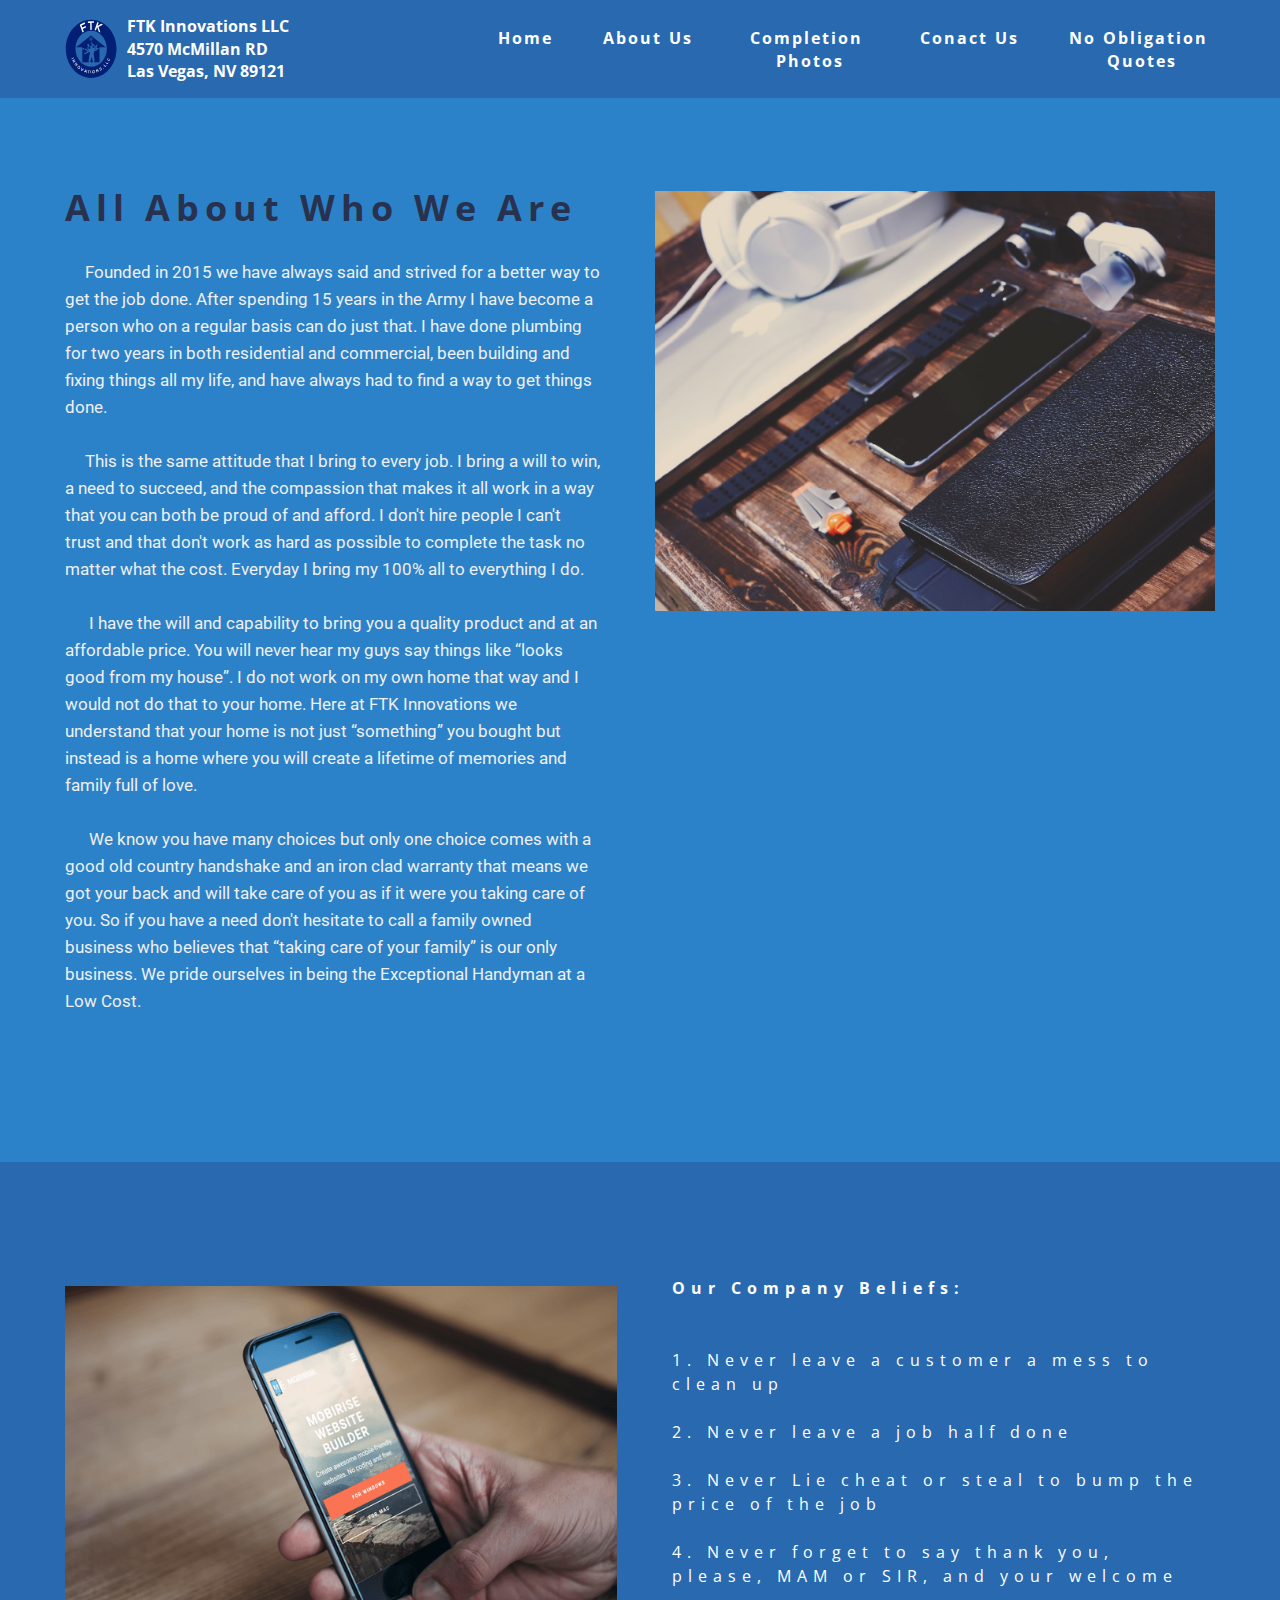
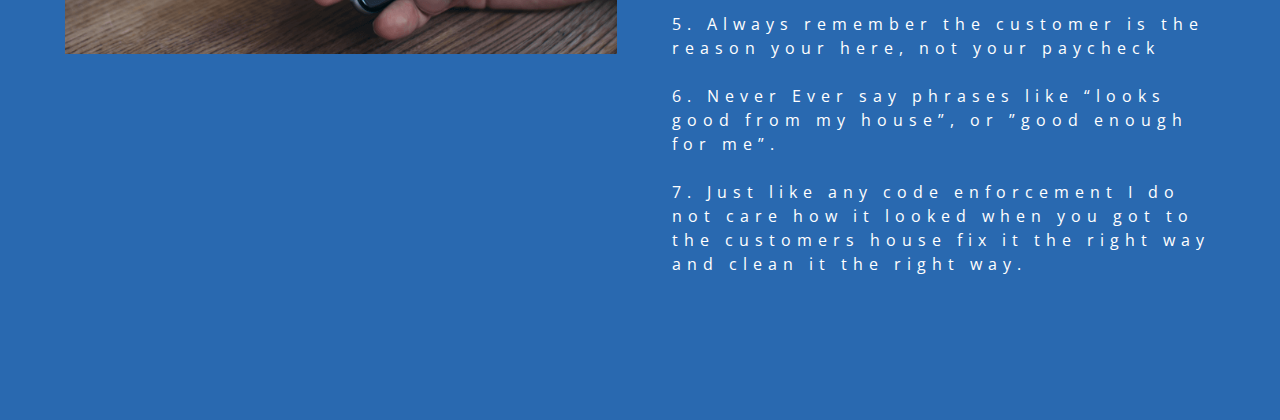
==== AboutUs.html @ 9860b617 "create github pages" ====
<!DOCTYPE html>
<html>
<head>
  <!-- Site made with Mobirise Website Builder v3.10.7, https://mobirise.com -->
  <meta charset="UTF-8">
  <meta http-equiv="X-UA-Compatible" content="IE=edge">
  <meta name="generator" content="Mobirise v3.10.7, mobirise.com">
  <meta name="viewport" content="width=device-width, initial-scale=1">
  <link rel="shortcut icon" href="assets/images/newest-logo.svg" type="image/x-icon">
  <meta name="description" content="Hisatory, tennants, services, about us
">
  <title>All About Us </title>
  <link rel="stylesheet" href="https://fonts.googleapis.com/css?family=Roboto:700,400&amp;subset=cyrillic,latin,greek,vietnamese">
  <link rel="stylesheet" href="assets/bootstrap/css/bootstrap.min.css">
  <link rel="stylesheet" href="assets/mobirise/css/style.css">
  <link rel="stylesheet" href="assets/mobirise/css/mbr-additional.css" type="text/css">
  
  
  
</head>
<body>
<section class="mbr-navbar mbr-navbar--freeze mbr-navbar--absolute mbr-navbar--sticky mbr-navbar--auto-collapse" id="menu-1">
    <div class="mbr-navbar__section mbr-section">
        <div class="mbr-section__container container">
            <div class="mbr-navbar__container">
                <div class="mbr-navbar__column mbr-navbar__column--s mbr-navbar__brand">
                    <span class="mbr-navbar__brand-link mbr-brand mbr-brand--inline">
                        <span class="mbr-brand__logo"><a href="https://mobirise.com"><img src="assets/images/newest-logo.svg" class="mbr-navbar__brand-img mbr-brand__img" alt="Mobirise"></a></span>
                        <span class="mbr-brand__name"><a class="mbr-brand__name text-white" href="https://mobirise.com">FTK Innovations LLC<br>4570 McMillan RD<br>Las Vegas, NV 89121</a></span>
                    </span>
                </div>
                <div class="mbr-navbar__hamburger mbr-hamburger"><span class="mbr-hamburger__line"></span></div>
                <div class="mbr-navbar__column mbr-navbar__menu">
                    <nav class="mbr-navbar__menu-box mbr-navbar__menu-box--inline-right">
                        <div class="mbr-navbar__column">
                            <ul class="mbr-navbar__items mbr-navbar__items--right float-left mbr-buttons mbr-buttons--freeze mbr-buttons--right btn-decorator mbr-buttons--active mbr-buttons--only-links"> <li class="mbr-navbar__item"><a class="mbr-buttons__link btn text-white" href="index.html">Home</a></li>  <li class="mbr-navbar__item"><a class="mbr-buttons__link btn text-white" href="AboutUs.html">About Us&nbsp;</a></li>  <li class="mbr-navbar__item"><a class="mbr-buttons__link btn text-white" href="Completed Project Photos.html">Completion&nbsp;<br>Photos<br></a></li>  <li class="mbr-navbar__item"><a class="mbr-buttons__link btn text-white" href="Contactus.html">Conact Us</a></li> <li class="mbr-navbar__item"><a class="mbr-buttons__link btn text-white" href="noobligationquote.html" target="_blank">No Obligation&nbsp;<br>Quotes<br></a></li> </ul>                            
                            
                        </div>
                    </nav>
                </div>
            </div>
        </div>
    </div>
</section>

<section class="engine"><a rel="external" href="https://mobirise.com">easy mobile site development software</a></section><section class="mbr-section mbr-section--relative mbr-after-navbar" id="msg-box4-g" style="background-color: rgb(44, 130, 201);">
    
    <div class="mbr-section__container mbr-section__container--isolated container" style="padding-top: 93px; padding-bottom: 93px;">
        <div class="row">
            <div class="mbr-box mbr-box--fixed mbr-box--adapted">
                
                <div class="mbr-box__magnet mbr-class-mbr-box__magnet--center-left col-sm-6 content-size mbr-section__left">
                    <div class="mbr-section__container mbr-section__container--middle">
                        <div class="mbr-header mbr-header--auto-align mbr-header--wysiwyg">
                            <h3 class="mbr-header__text">All About Who We Are</h3>
                            
                        </div>
                    </div>
                    <div class="mbr-section__container mbr-section__container--middle">
                        <div class="mbr-article mbr-article--auto-align mbr-article--wysiwyg">&nbsp; &nbsp; &nbsp;Founded in 2015 we have always said and strived for a better way to get the job done. After spending 15 years in the Army I have become a person who on a regular basis can do just that. I have done plumbing for two years in both residential and commercial, been building and fixing things all my life,  and have always had to find a way to get things done.&nbsp;<div><br></div><div>&nbsp; &nbsp; &nbsp;This is the same attitude that I bring to every job. I bring a will to win, a need to succeed, and the compassion that makes it all work in a way that you can both be proud of and afford. I don't hire people I can't trust and that don't work as hard as possible to complete the task no matter what the cost. Everyday I bring my 100% all to everything I do.&nbsp;<br></div><div><br></div><div>&nbsp; &nbsp; &nbsp; I have the will and capability to bring you a quality product and at an affordable price. You will never hear my guys say things like “looks good from my house”. I do not work on my own home that way and I would not do that to your home. Here at FTK Innovations we understand that your home is not just “something” you bought but instead is a home where you will create a lifetime of memories and family full of love.&nbsp;</div><div><br></div><div>&nbsp; &nbsp; &nbsp; We know you have many choices but only one choice comes with a good old country handshake and an iron clad warranty that means we got your back and will take care of you as if it were you taking care of you. So if you have a need don't hesitate to call a family owned business who believes that “taking care of your family” is our only business. We pride ourselves in being the Exceptional Handyman at a Low Cost.&nbsp;<br></div><div><br></div></div>
                    </div>
                    
                </div>
                <div class="mbr-box__magnet mbr-box__magnet--top-left mbr-section__right col-sm-6 image-size" style="width: 50%;">
                    <figure class="mbr-figure mbr-figure--adapted mbr-figure--caption-inside-bottom mbr-figure--full-width"><img src="assets/images/full-unsplash-photo-1451958683454-47a7f2adc864-1400x1051.jpg" class="mbr-figure__img"></figure>
                </div>
            </div>
        </div>
    </div>
</section>

<section class="mbr-section mbr-section--relative" id="msg-box4-h" style="background-color: rgb(41, 105, 176);">
    
    <div class="mbr-section__container mbr-section__container--isolated container" style="padding-top: 124px; padding-bottom: 93px;">
        <div class="row">
            <div class="mbr-box mbr-box--fixed mbr-box--adapted">
                <div class="mbr-box__magnet mbr-box__magnet--top-right mbr-section__left col-sm-6 image-size" style="width: 53%;">
                    <figure class="mbr-figure mbr-figure--adapted mbr-figure--caption-inside-bottom mbr-figure--full-width"><img src="assets/images/iphone.png" class="mbr-figure__img"></figure>
                </div>
                <div class="mbr-box__magnet mbr-class-mbr-box__magnet--center-left col-sm-6 content-size mbr-section__right">
                    <div class="mbr-section__container mbr-section__container--middle">
                        <div class="mbr-header mbr-header--auto-align mbr-header--wysiwyg">
                            <h3 class="mbr-header__text">Our Company Beliefs:<br><br><br><div><span style="font-weight: normal;">1.  Never leave a customer a mess to clean up</span></div><div><span style="font-weight: normal;"><br></span></div><div><span style="font-weight: normal;">2.  Never leave a job half done</span></div><div><span style="font-weight: normal;"><br></span></div><div><span style="font-weight: normal;">3. Never Lie cheat or steal to bump the price of the job&nbsp;</span></div><div><span style="font-weight: normal;"><br></span></div><div><span style="font-weight: normal;">4. Never forget to say thank you, please, MAM or SIR, and your welcome&nbsp;</span></div><div><span style="font-weight: normal;"><br></span></div><div><span style="font-weight: normal;">5. Always remember the customer is the reason your here, not your paycheck&nbsp;</span></div><div><span style="font-weight: normal;"><br></span></div><div><span style="font-weight: normal;">6. Never Ever say phrases like “looks good from my house”, or ”good enough for me”.</span></div><div><span style="font-weight: normal;"><br></span></div><div><span style="font-weight: normal;">7. Just like any code enforcement I do not care how it looked when you got to the customers house  fix it the right way and clean it the right way.</span></div></h3>
                            
                        </div>
                    </div>
                    <div class="mbr-section__container mbr-section__container--middle">
                        <div class="mbr-article mbr-article--auto-align mbr-article--wysiwyg"></div>
                    </div>
                    
                </div>
                
            </div>
        </div>
    </div>
</section>


  <script src="assets/web/assets/jquery/jquery.min.js"></script>
  <script src="assets/bootstrap/js/bootstrap.min.js"></script>
  <script src="assets/smooth-scroll/SmoothScroll.js"></script>
  <script src="assets/mobirise/js/script.js"></script>
  
  
</body>
</html>
---- assets/mobirise/css/style.css ----
.is-builder .animated {
  -webkit-animation-name: none !important;
  animation-name: none !important;
}
html {
  position: relative;
  min-height: 100%;
}
.mbr-embedded-video {
  position: relative;
}
.mbr-background-video,
.mbr-background-video-preview {
  bottom: 0;
  left: 0;
  overflow: hidden;
  position: absolute;
  right: 0;
  top: 0;
}
.mbr-parallax-background,
.mbr-background {
  background-attachment: fixed !important;
  background-position: 50% 0;
  background-repeat: no-repeat;
  background-size: cover !important;
}
.mbr-hidden-scrollbar .mbr-parallax-background {
  background-size: auto 130%;
}
.mobile .mbr-parallax-background {
  background-attachment: scroll !important;
}
.mbr-background {
  background-attachment: scroll !important;
}
.mbr-navbar {
  position: relative;
  width: 100%;
}
.mbr-navbar:before {
  content: "";
  display: block;
}
.mbr-navbar__brand-link:after,
.mbr-navbar__brand-img {
  max-height: 74px;
  height: 100%;
}
.mbr-navbar:before,
.mbr-navbar__container {
  height: 98px;
}
.mbr-navbar--ss .mbr-navbar__brand-link:after,
.mbr-navbar--ss .mbr-navbar__brand-img {
  height: 74px;
}
.mbr-navbar--ss:before,
.mbr-navbar--ss .mbr-navbar__container {
  height: 98px;
}
.mbr-navbar--xs .mbr-navbar__brand-link:after,
.mbr-navbar--xs .mbr-navbar__brand-img {
  height: 32px;
}
.mbr-navbar--xs:before,
.mbr-navbar--xs .mbr-navbar__container {
  height: 56px;
}
.mbr-navbar--s .mbr-navbar__brand-link:after,
.mbr-navbar--s .mbr-navbar__brand-img {
  height: 48px;
}
.mbr-navbar--s:before,
.mbr-navbar--s .mbr-navbar__container {
  height: 72px;
}
.mbr-navbar--m .mbr-navbar__brand-link:after,
.mbr-navbar--m .mbr-navbar__brand-img {
  height: 64px;
}
.mbr-navbar--m:before,
.mbr-navbar--m .mbr-navbar__container {
  height: 88px;
}
.mbr-navbar--l .mbr-navbar__brand-link:after,
.mbr-navbar--l .mbr-navbar__brand-img {
  height: 96px;
}
.mbr-navbar--l:before,
.mbr-navbar--l .mbr-navbar__container {
  height: 120px;
}
.mbr-navbar--xl .mbr-navbar__brand-link:after,
.mbr-navbar--xl .mbr-navbar__brand-img {
  height: 128px;
}
.mbr-navbar--xl:before,
.mbr-navbar--xl .mbr-navbar__container {
  height: 152px;
}
.mbr-navbar--short .mbr-navbar__brand-link:after,
.mbr-navbar--short .mbr-navbar__brand-img {
  height: 40px;
}
.mbr-navbar--short .mbr-brand__logo .mbr-iconfont{
  font-size: 40px;
}
.mbr-navbar--short:before,
.mbr-navbar--short .mbr-navbar__container {
  height: 64px;
}
.mbr-navbar--short .mbr-navbar__container {
  padding: 12px 0;
}
@media (max-width: 767px) {
  .mbr-navbar--short .mbr-navbar__brand-link:after,
  .mbr-navbar--short .mbr-navbar__brand-img {
    height: 31px;
  }
  .mbr-navbar--short:before,
  .mbr-navbar--short .mbr-navbar__container {
    height: 45px;
  }
  .mbr-navbar--short .mbr-navbar__container {
    padding: 7px 0;
  }
}
.mbr-navbar__brand-img {
  position: relative;
}
.mbr-navbar__brand-img,
.mbr-navbar__container,
.mbr-navbar__section {
  -webkit-transition: all 300ms ease-in-out 0s;
  -o-transition: all 300ms ease-in-out 0s;
  transition: all 300ms ease-in-out 0s;
}
.mbr-navbar__section {
  background: #2c2c2c;
  height: auto;
  position: absolute;
  top: 0;
  width: 100%;
  z-index: 1000;
}
.mbr-navbar__container {
  display: table;
  padding: 12px 0;
  width: 100%;
}
.mbr-navbar__menu-box {
  display: table;
  width: 100%;
}
.mbr-navbar__menu-box--inline-left,
.mbr-navbar__menu-box--inline-center,
.mbr-navbar__menu-box--inline-right {
  display: block;
  text-align: left;
}
.mbr-navbar__menu-box--inline-center {
  text-align: center;
}
.mbr-navbar__menu-box--inline-right {
  text-align: right;
}
.mbr-navbar__column {
  display: table-cell;
  vertical-align: middle;
}
.mbr-navbar__column--xxs {
  width: 1%;
}
.mbr-navbar__column--xs {
  width: 10%;
}
.mbr-navbar__column--s {
  width: 20%;
}
.mbr-navbar__column--m {
  width: 30%;
}
.mbr-navbar__column--l {
  width: 40%;
}
.mbr-navbar__column--xl {
  width: 50%;
}
.mbr-navbar__menu-box--inline-left .mbr-navbar__column,
.mbr-navbar__menu-box--inline-center .mbr-navbar__column,
.mbr-navbar__menu-box--inline-right .mbr-navbar__column {
  display: inline-block;
}
.mbr-navbar__items {
  float: left;
  padding-left: 0px;
  position: relative;
  left: -20px;
}
.mbr-navbar__items--right {
  float: right;
  left: 0;
}
.float-left {
  float: left;
}
.mbr-navbar__item {
  display: block;
  float: left;
  position: relative;
}
.mbr-navbar__hamburger {
  display: none;
  margin-top: -11px;
  position: absolute;
  right: 0;
  top: 50%;
  z-index: 10000;
}
.mbr-navbar--collapsed .mbr-navbar__container {
  position: relative;
}
.mbr-navbar--collapsed .mbr-navbar__column {
  display: block;
  width: 100%;
}
.mbr-navbar--collapsed .mbr-navbar__items--right {
  padding-top: 13px;
}
.mbr-navbar--collapsed .mbr-navbar__menu {
  background: rgba(0, 0, 0, 0.9);
  display: none;
  height: 100%;
  left: 0;
  position: fixed;
  top: 0;
  width: 100%;
  z-index: 9999;
}
.mbr-navbar--collapsed .mbr-navbar__menu-box {
  display: table-cell;
  vertical-align: middle;
}
.mbr-navbar--collapsed .mbr-navbar__items {
  float: none;
}
.mbr-navbar--collapsed .mbr-navbar__item {
  float: none;
}
.mbr-navbar--collapsed .mbr-navbar__hamburger {
  display: block;
}
.mbr-navbar--collapsed.mbr-navbar--open .mbr-navbar__menu {
  display: table;
}
.mbr-navbar--collapsed.mbr-navbar--open:not(.mbr-navbar--sticky) .mbr-navbar__section {
  background: none;
  position: fixed;
}
.mbr-navbar--collapsed.mbr-navbar--open .mbr-navbar__brand {
  visibility: hidden;
}
.mbr-navbar--collapsed.mbr-navbar--sticky.mbr-navbar--open .mbr-navbar__brand {
  visibility: visible;
}
.mbr-navbar--collapsed.mbr-navbar--open .mbr-navbar__brand-img,
.mbr-navbar--collapsed.mbr-navbar--open .mbr-navbar__container {
  -webkit-transition: none;
  -o-transition: none;
  transition: none;
}
.mbr-navbar--freeze.mbr-navbar--collapsed.mbr-navbar--open .mbr-navbar__hamburger,
.mbr-navbar--freeze.mbr-navbar--collapsed.mbr-navbar--open .mbr-navbar__hamburger:hover {
  color: #fff !important;
}
.mbr-navbar--sticky .mbr-navbar__section {
  position: fixed;
}
.mbr-navbar--absolute {
  position: absolute;
}
/* fix for popup menu conflict */
@media (max-width: 480px) {
  .mbr-navbar--absolute.mbr-navbar[id^=menu-] {
    position: absolute;
  }
}
.mbr-navbar--transparent .mbr-navbar__section {
  background: none;
}
.mbr-navbar--stuck .mbr-navbar__section,
.mbr-navbar--relative .mbr-navbar__section {
  background: #2c2c2c;
}
@media (max-width: 991px) {
  .mbr-navbar--auto-collapse .mbr-navbar__container {
    position: relative;
  }
  .mbr-navbar--auto-collapse .mbr-navbar__column {
    display: block;
    width: 100%;
  }
  .mbr-navbar__column {
    max-height: 100vh;
    overflow-x: hidden;
    overflow-y:auto;
  }
  .mbr-navbar__column::-webkit-scrollbar {
    display:none;
  }
  .mbr-navbar--auto-collapse .mbr-navbar__items--right {
    padding-top: 13px;
  }
  .mbr-navbar--auto-collapse .mbr-navbar__menu {
    background: rgba(0, 0, 0, 0.9);
    display: none;
    height: 100%;
    left: 0;
    position: fixed;
    top: 0;
    width: 100%;
    z-index: 9999;
  }
  .mbr-navbar--auto-collapse .mbr-navbar__menu-box {
    display: table-cell;
    vertical-align: middle;
  }
  .mbr-navbar--auto-collapse .mbr-navbar__items {
    float: none;
  }
  .mbr-navbar--auto-collapse .mbr-navbar__item {
    float: none;
  }
  .mbr-navbar--auto-collapse .mbr-navbar__hamburger {
    display: block;
  }
  .mbr-navbar--auto-collapse.mbr-navbar--open .mbr-navbar__menu {
    display: table;
  }
  .mbr-navbar--auto-collapse.mbr-navbar--open:not(.mbr-navbar--sticky) .mbr-navbar__section {
    background: none;
    position: fixed;
  }
  .mbr-navbar--auto-collapse.mbr-navbar--open .mbr-navbar__brand {
    visibility: hidden;
  }
  .mbr-navbar--auto-collapse.mbr-navbar--sticky.mbr-navbar--open .mbr-navbar__brand {
    visibility: visible;
  }
  .mbr-navbar--auto-collapse.mbr-navbar--open .mbr-navbar__brand-img,
  .mbr-navbar--auto-collapse.mbr-navbar--open .mbr-navbar__container {
    -webkit-transition: none;
    -o-transition: none;
    transition: none;
  }
}
.mbr-after-navbar:before {
  content: "";
  display: block;
  height: 98px;
}
.mbr-hamburger {
  cursor: pointer;
  height: 23px;
  width: 30px;
}
.mbr-hamburger:focus {
  outline: none;
}
.mbr-hamburger__line,
.mbr-hamburger__line:before,
.mbr-hamburger__line:after {
  content: "";
  position: absolute;
  display: block;
  height: 1px;
  cursor: pointer;
}
.mbr-hamburger__line,
.mbr-hamburger__line:before,
.mbr-hamburger__line:after {
  width: 30px;
  border-bottom: 5px solid;
  top: 9px;
}
.mbr-hamburger__line:before {
  top: -9px;
}
.mbr-hamburger__line:after {
  top: 9px;
}
.mbr-hamburger__line,
.mbr-hamburger__line:before,
.mbr-hamburger__line:after {
  -webkit-transition: all 300ms ease-in-out;
  transition: all 300ms ease-in-out;
}
.mbr-hamburger--open .mbr-hamburger__line {
  border-color: transparent;
}
.mbr-hamburger--open .mbr-hamburger__line:before,
.mbr-hamburger--open .mbr-hamburger__line:after {
  top: 0;
}
.mbr-hamburger--open .mbr-hamburger__line:before {
  -ms-transform: rotate(45deg);
  -webkit-transform: rotate(45deg);
  transform: rotate(45deg);
}
.mbr-hamburger--open .mbr-hamburger__line:after {
  top: 10px;
  -ms-transform: translatey(-10px) rotate(-45deg);
  -webkit-transform: translatey(-10px) rotate(-45deg);
  transform: translatey(-10px) rotate(-45deg);
}
@media (max-width: 767px) {
  .mbr-hamburger {
    height: 23px;
    width: 27px;
  }
  .mbr-hamburger__line,
  .mbr-hamburger__line:before,
  .mbr-hamburger__line:after {
    width: 27px;
    border-bottom: 4px solid;
    top: 9px;
  }
  .mbr-hamburger__line:before {
    top: -9px;
  }
  .mbr-hamburger__line:after {
    top: 9px;
  }
}

.navbar-dropdown .hamburger-icon {
  content: "";
  width: 16px;
  -webkit-box-shadow: 0 -6px 0 1px,0 0 0 1px,0 6px 0 1px;
  -moz-box-shadow: 0 -6px 0 1px,0 0 0 1px,0 6px 0 1px;
  box-shadow: 0 -6px 0 1px,0 0 0 1px,0 6px 0 1px;
}

.mbr-brand {
  display: block;
  float: left;
  position: relative;
}
.mbr-brand,
.mbr-brand:hover {
  text-decoration: none;
}
.mbr-brand__name {
  display: block;
  font-weight: bold;
  margin-top: 5px;
  text-align: center;
}
.mbr-brand__name,
.mbr-brand__name:hover {
  text-decoration: none;
}
.mbr-brand--inline {
  display: table;
}
.mbr-brand--inline:after {
  content: "";
  display: table-cell;
  width: 1px;
}
.mbr-brand--inline .mbr-brand__logo,
.mbr-brand--inline .mbr-brand__name {
  display: table-cell;
  vertical-align: middle;
}
.mbr-brand--inline .mbr-brand__logo {
  padding-right: 10px;
}
.mbr-brand--inline .mbr-brand__name {
  margin: 0;
  text-align: left;
}
.mbr-form {
  display: table;
  margin-top: -13px;
  position: relative;
  top: 14px;
  width: 100%;
}
.mbr-form__left,
.mbr-form__right {
  display: table-cell;
  vertical-align: top;
}
.mbr-form__left {
  padding-right: 3px;
}
.mbr-form__right {
  width: 1px;
}
@media (max-width: 530px) {
  .mbr-form {
    display: block;
    margin-top: -27px;
    position: relative;
    top: 26px;
  }
  .mbr-form__left,
  .mbr-form__right {
    display: block;
  }
  .mbr-form__left {
    margin-bottom: 12px;
    padding-right: 0;
  }
  .mbr-form__right {
    width: 100%;
  }
}
.mbr-section {
  padding: 0 20px;
}
.mbr-section--no-padding {
  padding: 0;
}
.mbr-section--relative {
  position: relative;
}
.mbr-section--fixed-size {
  overflow: hidden;
}
.mbr-section--full-height {
  height: 100vh;
}
.mbr-section--full-height.mbr-after-navbar:before {
  display: none;
}
.mbr-section--bg-adapted {
  background-attachment: scroll;
  background-position: 50% 0;
  background-repeat: no-repeat;
  background-size: cover;
}
.mbr-section--gray {
  background-color: #444444;
}
.mbr-section--light-gray {
  background-color: #f0f0f0;
}
.mbr-section--dark-gray {
  background-color: #3c3c3c;
}
.mbr-section__container {
  padding: 0;
  position: relative;
  z-index: 3;
}
.mbr-section__container--center {
  text-align: center;
}
.mbr-section__container--std-padding {
  padding: 93px 0;
}
.mbr-section__container--std-top-padding {
  padding-top: 93px;
}
.mbr-section__container--std-bot-padding {
  padding-bottom: 93px;
}
.mbr-section__container--sm-padding {
  padding: 41px 0;
}
.mbr-section__container--sm-top-padding {
  padding-top: 41px;
}
.mbr-section__container--sm-bot-padding {
  padding-bottom: 41px;
}
.mbr-section__container--isolated {
  padding-bottom: 93px;
  padding-top: 93px;
}
.mbr-section__container--first {
  padding-top: 93px;
  padding-bottom: 41px;
}
.mbr-section__container--middle {
  padding-bottom: 41px;
}
.mbr-section__container--last {
  padding-bottom: 93px;
}
.mbr-section__row {
  margin-left: -24px;
  margin-right: -24px;
}
.mbr-section__col {
  overflow: hidden;
  padding-left: 24px;
  padding-right: 24px;
}
.mbr-section__left {
  padding-right: 40px;
}
.mbr-section__right {
  padding-left: 15px;
}
.mbr-section__header {
  line-height: 1.5em;
  margin: -10px 0 0;
  text-align: center;
}
@media (min-width: 768px) {
  .mbr-section--short-paddings .mbr-section__container--std-padding {
    padding: 59px 0;
  }
  .mbr-section--short-paddings .mbr-section__container--std-top-padding {
    padding-top: 59px;
  }
  .mbr-section--short-paddings .mbr-section__container--std-bot-padding {
    padding-bottom: 59px;
  }
  .mbr-section--short-paddings .mbr-section__container--sm-padding {
    padding: 41px 0;
  }
  .mbr-section--short-paddings .mbr-section__container--sm-top-padding {
    padding-top: 41px;
  }
  .mbr-section--short-paddings .mbr-section__container--sm-bot-padding {
    padding-bottom: 41px;
  }
  .mbr-section--short-paddings .mbr-section__container--isolated {
    padding-bottom: 59px;
    padding-top: 59px;
  }
  .mbr-section--short-paddings .mbr-section__container--first {
    padding-top: 59px;
    padding-bottom: 41px;
  }
  .mbr-section--short-paddings .mbr-section__container--middle {
    padding-bottom: 41px;
  }
  .mbr-section--short-paddings .mbr-section__container--last {
    padding-bottom: 59px;
  }
}
@media (max-width: 767px) {
  .mbr-section__left {
    padding-right: 15px;
  }
  .mbr-section__right {
    padding-left: 15px;
    padding-top: 51px;
  }
}
.mbr-arrow {
  bottom: 71px;
  left: 0;
  line-height: 1px;
  padding: 0 20px;
  position: absolute;
  width: 100%;
  z-index: 3;
}
.mbr-arrow__link {
  display: inline-block;
  font-size: 26px;
}
.mbr-arrow__link,
.mbr-arrow__link:hover,
.mbr-arrow__link:focus {
  color: #fff;
}
.mbr-arrow--floating .mbr-arrow__link {
  -webkit-animation: floating-arrow 1.6s infinite ease-in-out 0s;
  -o-animation: floating-arrow 1.6s infinite ease-in-out 0s;
  animation: floating-arrow 1.6s infinite ease-in-out 0s;
}
@-webkit-keyframes floating-arrow {
  from {
    -webkit-transform: translateY(0);
    transform: translateY(0);
  }
  65% {
    -webkit-transform: translateY(11px);
    transform: translateY(11px);
  }
  to {
    -webkit-transform: translateY(0);
    transform: translateY(0);
  }
}
@-o-keyframes floating-arrow {
  from {
    -webkit-transform: translateY(0);
    transform: translateY(0);
  }
  65% {
    -webkit-transform: translateY(11px);
    transform: translateY(11px);
  }
  to {
    -webkit-transform: translateY(0);
    transform: translateY(0);
  }
}
@keyframes floating-arrow {
  from {
    -webkit-transform: translateY(0);
    transform: translateY(0);
  }
  65% {
    -webkit-transform: translateY(11px);
    transform: translateY(11px);
  }
  to {
    -webkit-transform: translateY(0);
    transform: translateY(0);
  }
}
.mbr-arrow--dark .mbr-arrow__link,
.mbr-arrow--dark .mbr-arrow__link:hover,
.mbr-arrow--dark .mbr-arrow__link:focus {
  color: #252525;
}
@media (max-width: 767px) {
  .mbr-arrow {
    bottom: 41px;
  }
}
@media (max-width: 320px) {
  .mbr-arrow {
    bottom: 21px;
    text-align: center;
  }
}
@media all and (device-width: 320px) and (device-height: 568px) and (orientation: portrait) {
  .mbr-arrow {
    bottom: 31px;
  }
}
.mbr-box {
  display: table;
  width: 100%;
}
.mbr-box--fixed {
  table-layout: fixed;
}
.mbr-box--stretched {
  height: 100%;
}
.mbr-box__magnet {
  display: table-cell;
  float: none;
  height: 100%;
  margin-bottom: 0;
  margin-top: 0;
  text-align: center;
  vertical-align: middle;
}
.mbr-box__magnet--sm-padding {
  padding: 41px 0;
}
.mbr-box__magnet--top-left,
.mbr-box__magnet--top-center,
.mbr-box__magnet--top-right {
  vertical-align: top;
}
.mbr-box__magnet--bottom-left,
.mbr-box__magnet--bottom-center,
.mbr-box__magnet--bottom-right {
  vertical-align: bottom;
}
.mbr-box__magnet--top-left,
.mbr-box__magnet--center-left,
.mbr-box__magnet--bottom-left {
  text-align: left;
}
.mbr-box__magnet--top-right,
.mbr-box__magnet--center-right,
.mbr-box__magnet--bottom-right {
  text-align: right;
}
.mbr-box__container {
  height: 50%;
}
@media (max-width: 767px) {
  .mbr-box__container {
    height: 100%;
  }
  .mbr-box--adapted {
    display: block;
  }
  .mbr-box--adapted > .mbr-box__magnet {
    display: block;
    height: auto;
  }
}
.mbr-overlay {
  background: #222;
  bottom: 0;
  left: 0;
  position: absolute;
  right: 0;
  top: 0;
  z-index: 2;
}
.mbr-google-map__marker {
  color: #252525;
  display: none;
  margin: 0;
}
.mbr-google-map--loaded .mbr-google-map__marker {
  display: block;
}
.mbr-hero {
  color: #fff;
  position: relative;
}
.mbr-hero__text {
  font-size: 46px;
  font-weight: bold;
  left: -2px;
  letter-spacing: 2px;
  line-height: 50px;
  margin: -18px 0 1px 0;
  padding-bottom: 41px;
  position: relative;
  top: 8px;
}
.mbr-hero__subtext {
  font-size: 21px;
  line-height: 29px;
  margin: -32px 0 3px 0;
  padding: 0 0 41px 0;
  position: relative;
  top: 6px;
}
.mbr-figure {
  display: inline-block;
  /*line-height: 1px;*/
  margin: 0;
  max-width: 100%;
  overflow: hidden;
  position: relative;
}
.mbr-figure--no-bg {
  background: none;
}
.mbr-figure--full-width {
  display: block;
  width: 100%;
}
.mbr-figure.mbr-after-navbar:before {
  display: none;
}
.mbr-figure--full-width iframe,
.mbr-figure--full-width .mbr-figure__img,
.mbr-figure--full-width .mbr-figure__map {
  width: 100%;
}
.mbr-figure iframe,
.mbr-figure__img,
.mbr-figure__map {
  max-width: 100%;
}
@-webkit-keyframes mapCircleLoading {
  from {
    -webkit-transform: rotate(0deg);
  }
  to {
    -webkit-transform: rotate(359deg);
  }
}
@keyframes mapCircleLoading {
  from {
    transform: rotate(0deg);
  }
  to {
    transform: rotate(359deg);
  }
}
.mbr-figure__map {
  height: 400px;
  position: relative;
}
.mbr-figure__map--short {
  height: 300px;
}
.mbr-figure__map iframe {
  height: 100%;
  width: 100%;
}
.mbr-figure__map [data-state-details] {
  color: #6b6763;
  font-family: "Roboto", Helvetica, Arial, sans-serif;
  height: 1.5em;
  margin-top: -0.75em;
  padding-left: 20px;
  padding-right: 20px;
  position: absolute;
  text-align: center;
  top: 50%;
  width: 100%;
}
.mbr-figure__map[data-state] {
  background: #e9e5dc;
}
.mbr-figure__map[data-state="loading"] [data-state-details] {
  display: none;
}
.mbr-figure__map[data-state="loading"]::after {
  content: "";
  -webkit-animation: mapCircleLoading .6s infinite linear;
  animation: mapCircleLoading .6s infinite linear;
  border-radius: 50%;
  border: 6px rgba(255, 255, 255, 0.35) solid;
  border-top-color: #fff;
  height: 40px;
  left: 50%;
  margin-left: -20px;
  margin-top: -20px;
  position: absolute;
  top: 50%;
  width: 40px;
}
.mbr-figure__caption {
  background: rgba(0, 0, 0, 0.5);
  bottom: 0;
  color: #fff;
  display: block;
  font-size: 17px;
  left: 0;
  line-height: 1.3em;
  min-height: 53px;
  padding: 17px 20px;
  position: absolute;
  text-align: left;
  width: 100%;
}
.mbr-figure__caption--no-padding {
  padding: 17px 0;
}
.mbr-figure--wysiwyg .mbr-figure__caption a,
.mbr-figure--wysiwyg .mbr-figure__caption a:hover {
  color: inherit;
  text-decoration: underline;
}
.mbr-figure--caption-inside-top .mbr-figure__caption {
  bottom: auto;
  top: 0;
}
.mbr-figure--caption-outside-top .mbr-figure__caption,
.mbr-figure--caption-outside-bottom .mbr-figure__caption {
  background: none;
  position: relative;
}
.mbr-figure--no-bg.mbr-figure--caption-outside-top .mbr-figure__caption,
.mbr-figure--no-bg.mbr-figure--caption-outside-bottom .mbr-figure__caption {
  color: #252525;
}
.mbr-figure--no-bg.mbr-figure--caption-outside-top .mbr-figure__caption {
  margin-top: -3px;
  padding-top: 0;
}
.mbr-figure--no-bg.mbr-figure--caption-outside-bottom .mbr-figure__caption {
  margin-top: -2px;
  padding-bottom: 0;
  top: 2px;
}
.mbr-figure__caption--std-grid {
  background: none;
  z-index: 2;
  overflow: hidden;
}
@media (min-width: 768px) {
  .mbr-figure__caption--std-grid {
    width: 715px;
    left: 50%;
    margin-left: -357.5px;
    padding: 17px 0;
  }
}
@media (min-width: 992px) {
  .mbr-figure__caption--std-grid {
    width: 935px;
    margin-left: -467.5px;
  }
}
@media (min-width: 1200px) {
  .mbr-figure__caption--std-grid {
    width: 1150px;
    margin-left: -575px;
  }
}
.mbr-figure__caption--std-grid:before {
  bottom: 0;
  content: "";
  position: absolute;
  top: 0;
  width: 200%;
  z-index: -1;
  margin-left: -50%;
}
.mbr-figure--caption-inside-top .mbr-figure__caption--std-grid:before,
.mbr-figure--caption-inside-bottom .mbr-figure__caption--std-grid:before {
  background: rgba(0, 0, 0, 0.6);
}
.mbr-figure__caption-small {
  color: #ccc;
  display: block;
  font-size: 14px;
  line-height: 1.3em;
}
.mbr-figure--no-bg.mbr-figure--caption-outside-top .mbr-figure__caption-small,
.mbr-figure--no-bg.mbr-figure--caption-outside-bottom .mbr-figure__caption-small {
  color: #777;
}
@media (max-width: 767px) {
  .mbr-figure--adapted {
    display: block;
    width: 100%;
  }
  .mbr-figure--adapted iframe,
  .mbr-figure--adapted .mbr-figure__img,
  .mbr-figure--adapted .mbr-figure__map {
    width: 100%;
  }
  .mbr-figure--caption-inside-top .mbr-figure__caption,
  .mbr-figure--caption-inside-bottom .mbr-figure__caption {
    background: none;
    position: relative;
  }
  .mbr-figure--caption-inside-top .mbr-figure__caption--std-grid:before,
  .mbr-figure--caption-inside-bottom .mbr-figure__caption--std-grid:before {
    display: none;
  }
}
.mbr-reviews {
  list-style: none;
  margin: 0 -15px;
  padding: 3px 0 0 0;
}
.mbr-reviews__item {
  position: relative;
  margin-top: 39px;
}
.mbr-reviews__text {
  background: #fafafa;
  border-radius: 3px;
  border: 1px solid #ededed;
  color: #777;
  font-size: 16px;
  line-height: 26px;
  padding: 20px;
  position: relative;
}
.mbr-reviews__text:before {
  -webkit-transform: rotate(45deg);
  -ms-transform: rotate(45deg);
  -o-transform: rotate(45deg);
  transform: rotate(45deg);
  width: 14px;
  height: 14px;
  background-color: #fafafa;
  border-color: #ededed;
  border-style: none solid solid none;
  border-width: 0 1px 1px 0;
  bottom: -8px;
  content: "";
  display: block;
  left: 50px;
  position: absolute;
}
.mbr-reviews__p {
  margin: 0;
}
.mbr-reviews__author {
  margin-top: 30px;
  padding-left: 102px;
  position: relative;
}
.mbr-reviews__author--short {
  margin-top: 27px;
  padding-left: 32px;
}
.mbr-reviews__author-img {
  width: 50px;
  height: 50px;
  border-radius: 50%;
  left: 33px;
  position: absolute;
  top: 0;
}
.mbr-reviews__author-name {
  color: #777;
  font-size: 14px;
  font-weight: bold;
  position: relative;
  top: -3px;
}
.mbr-reviews__author-bio {
  color: #999;
  font-size: 12px;
}
@media (max-width: 767px) {
  .mbr-reviews__author {
    padding-bottom: 32px;
  }
  .mbr-reviews__author--short {
    padding-bottom: 1px;
  }
}
@media (min-width: 768px) and (max-width: 991px) {
  .mbr-reviews__item:nth-of-type(2n+1) {
    clear: left;
  }
}
@media (min-width: 992px) {
  .mbr-reviews__item:nth-of-type(3n+1) {
    clear: left;
  }
}
@media (max-width: 991px) {
  .mbr-header--reduce .mbr-header__text {
    padding-top: 1em;
    margin-top: -1em;
  }
}
.mbr-header {
  margin-top: -20px;
  padding: 0;
  position: relative;
  text-align: left;
  top: 10px;
}
.mbr-header--std-padding {
  padding-bottom: 41px;
}
.mbr-header--center {
  text-align: center;
}
.mbr-header__text {
  display: block;
  font-size: 25px;
  font-weight: bold;
  letter-spacing: 6px;
  line-height: 1.5em;
  margin: 0;
}
.mbr-header__subtext {
  color: #777;
  font-size: 14px;
  font-style: italic;
  letter-spacing: 1px;
  margin: 8px 0 7px 0;
}
.mbr-header--inline {
  margin-top: 0;
  padding: 41px 0 28px 0;
  top: 0;
}
.mbr-header--inline .mbr-header__text {
  letter-spacing: 4px;
  line-height: 1em;
  margin: 15px 0 0 0;
}
@media (max-width: 767px) {
  .mbr-header--inline {
    padding: 47px 0 38px 0;
  }
  .mbr-header--inline .mbr-header__text {
    display: block;
    margin: 0 0 38px 0;
  }
  .mbr-header--auto-align .mbr-header__text,
  .mbr-header--auto-align .mbr-header__subtext {
    left: 0;
    text-align: center !important;
  }
}
@media (min-width: 768px) {
  .mbr-header--reduce {
    margin-top: -5px;
    top: 2px;
  }
  .mbr-header--reduce .mbr-header__text {
    font-size: 16px;
    letter-spacing: 1px;
    line-height: 1.1em;
    padding-top: 0.4em;
    margin-top: -0.4em;
  }
}
.mbr-social-icons__icon {
  -webkit-transition: all 0.2s ease-in-out 0s;
  -o-transition: all 0.2s ease-in-out 0s;
  transition: all 0.2s ease-in-out 0s;
  color: #fff;
  cursor: pointer;
  display: inline-block;
  font-size: 29px;
  height: 56px;
  line-height: 61px;
  margin: 0 10px 13px 0;
  position: relative;
  text-align: center;
  width: 56px;
}
.mbr-social-icons__icon:hover {
  color: #fff;
}
.mbr-social-icons--style-1 .mbr-social-icons__icon:hover {
  background: #252525 !important;
}
.mbr-contacts {
  color: #9c9c9c;
  font-size: 14px;
  line-height: 1.7em;
  padding: 45px 0 46px;
}
.mbr-contacts__img {
  max-width: 100%;
  margin: 6px 0 5px 40px;
}
.mbr-contacts__img--left {
  margin-left: 0;
}
.mbr-contacts__text {
  margin: 0;
}
.mbr-contacts__header {
  color: #fff;
  font-size: 14px;
  letter-spacing: 1px;
  margin-bottom: 20px;
  margin-top: 3px;
}
.mbr-contacts__list {
  list-style: none;
  margin: 0;
  padding: 0;
}
@media (max-width: 767px) {
  .mbr-contacts__img {
    margin-bottom: 10px;
  }
  .mbr-contacts__header {
    margin-top: 20px;
    margin-bottom: 10px;
  }
  .mbr-contacts__column {
    margin-top: 37px;
  }
}
.mbr-footer {
  color: #9c9c9c;
  font-size: 13px;
  letter-spacing: 1px;
  line-height: 1.5em;
  padding: 37px 0 39px;
  word-spacing: 1px;
}
.mbr-footer__copyright {
  margin: 0;
}
.mbr-buttons {
  margin: -26px 0 13px 0;
  position: relative;
  text-align: left;
  top: 26px;
}
.mbr-buttons__btn,
.mbr-buttons__link {
  margin: 0 10px 13px 0;
}
.mbr-buttons__btn,
.mbr-buttons__link,
.mbr-buttons__btn:hover,
.mbr-buttons__link:hover {
  text-decoration: none;
}
.mbr-buttons--top {
  top: 44px;
  margin-top: -62px;
}
.mbr-buttons--no-offset {
  margin-top: 0;
  top: 0;
}
.mbr-buttons--only-links {
  left: -20px;
}
.mbr-buttons--center {
  left: 5px;
  text-align: center;
}
.mbr-buttons--center.mbr-buttons--only-links {
  left: 0;
}
.mbr-buttons--right {
  text-align: right;
}
.mbr-buttons--right .mbr-buttons__btn,
.mbr-buttons--right .mbr-buttons__link {
  margin: 0 0 13px 10px;
}
.mbr-buttons--right.mbr-buttons--only-links {
  left: 20px;
}
.mbr-buttons--activated {
  left: 5px;
  text-align: center;
}
.mbr-buttons--activated .mbr-buttons__btn,
.mbr-buttons--activated .mbr-buttons__link {
  margin-left: 0;
  margin-right: 0;
}
.mbr-buttons--activated .mbr-buttons__link {
  font-size: 25px;
  padding: 10px 30px 2px;
}
.mbr-buttons--activated .mbr-buttons__btn {
  font-size: 15px;
  margin-top: 9px;
  padding: 15px 30px;
}
.mbr-buttons--freeze.mbr-buttons--activated .mbr-buttons__link {
  font-size: 25px !important;
}
.mbr-buttons--freeze.mbr-buttons--activated .mbr-buttons__link,
.mbr-buttons--freeze.mbr-buttons--activated .mbr-buttons__link:hover {
  color: #fff !important;
}
.mbr-buttons--freeze.mbr-buttons--activated .mbr-buttons__btn {
  font-size: 15px !important;
}
@media (max-width: 991px) {
  .mbr-buttons {
    top: 0;
  }
  form:not(.mbr-form) .mbr-buttons {
    top: 26px;
  }
  .mbr-buttons:first-child {
    margin-top: 0;
  }
  .mbr-buttons--active {
    left: 5px;
    text-align: center;
  }
  .mbr-buttons--active .mbr-buttons__btn,
  .mbr-buttons--active .mbr-buttons__link {
    margin-left: 0;
    margin-right: 0;
  }
  .mbr-buttons--right.mbr-buttons--only-links {
    left: 0;
  }
  .mbr-buttons--active .mbr-buttons__link {
    font-size: 25px;
    padding: 10px 30px 2px;
  }
  .mbr-buttons--active .mbr-buttons__btn {
    font-size: 15px;
    margin-top: 9px;
    padding: 15px 30px;
  }
  .mbr-buttons--freeze.mbr-buttons--active .mbr-buttons__link {
    font-size: 25px !important;
  }
  .mbr-buttons--freeze.mbr-buttons--active .mbr-buttons__link,
  .mbr-buttons--freeze.mbr-buttons--active .mbr-buttons__link:hover {
    color: #fff !important;
  }
  .mbr-buttons--freeze.mbr-buttons--active .mbr-buttons__btn {
    font-size: 15px !important;
  }
}
@media (max-width: 767px) {
  .mbr-buttons--auto-align {
    left: 5px;
    margin-top: -26px;
    text-align: center;
    top: 26px;
  }
  .mbr-buttons--auto-align.mbr-buttons--only-links {
    left: 0;
  }
}
@media (max-width: 530px) {
  .mbr-buttons {
    left: 0;
  }
  .mbr-buttons__btn,
  .mbr-buttons__link,
  .mbr-buttons--right .mbr-buttons__btn,
  .mbr-buttons--right .mbr-buttons__link {
    display: inline-block;
    margin: 0 0 13px 0;
    text-align: center;
    width: 100%;
  }
  .mbr-buttons--activated .mbr-buttons__btn,
  .mbr-buttons--activated .mbr-buttons__link,
  .mbr-buttons--active .mbr-buttons__btn,
  .mbr-buttons--active .mbr-buttons__link {
    width: auto;
  }
  .mbr-buttons--activated .mbr-buttons__btn,
  .mbr-buttons--active .mbr-buttons__btn {
    margin-top: 9px;
  }
}
.mbr-article {
  color: #777;
  font-size: 17px;
  line-height: 27px;
  text-align: left;
  position: relative;
  margin-top: -21px;
  top: 14px;
}
.mbr-article--wysiwyg h1,
.mbr-article--wysiwyg h2,
.mbr-article--wysiwyg h3,
.mbr-article--wysiwyg h4,
.mbr-article--wysiwyg h5,
.mbr-article--wysiwyg h6 {
  color: #252525;
  display: block;
  font-weight: bold;
  line-height: 1.3em;
  text-align: left;
}
.mbr-article--wysiwyg h1 {
  font-size: 27px;
  letter-spacing: 3px;
}
.mbr-article--wysiwyg h2 {
  font-size: 23px;
  letter-spacing: 2px;
}
.mbr-article--wysiwyg h3 {
  font-size: 19px;
  letter-spacing: 1px;
}
.mbr-article--wysiwyg h4 {
  font-size: 14px;
}
.mbr-article--wysiwyg h5 {
  font-size: 11px;
}
.mbr-article--wysiwyg h6 {
  font-size: 10px;
}
.mbr-article--wysiwyg p,
.mbr-article--wysiwyg ul,
.mbr-article--wysiwyg ol,
.mbr-article--wysiwyg blockquote {
  margin: 0 0 10px 0;
}
.mbr-article--wysiwyg blockquote {
  font-size: 17px;
  border-color: #f97352;
}
@media (max-width: 767px) {
  .mbr-article--auto-align.mbr-article--wysiwyg p,
  .mbr-article--auto-align {
    text-align: left !important;
  }
}
.social-likes__counter {
  -webkit-transition: all 0.2s ease-in-out 0s;
  -o-transition: all 0.2s ease-in-out 0s;
  transition: all 0.2s ease-in-out 0s;
  background: #3c3c3c;
  border-radius: 23px;
  font-size: 12px;
  height: 23px;
  line-height: 24px;
  min-width: 23px;
  padding: 0 5px;
  position: absolute;
  right: -7px;
  text-align: center;
  top: -7px;
}
.social-likes__counter_empty {
  display: none;
}
.social-likes_style-1 .social-likes__icon:hover {
  background: #252525 !important;
}
.social-likes_style-1 .social-likes__icon:hover .social-likes__counter {
  background: #f97352;
}
.social-likes_style-2 .social-likes__icon {
  background: #252525;
}
.social-likes_style-2 .social-likes__counter {
  background: #f97352;
}
.social-likes_style-2 .social-likes__icon:hover .social-likes__counter {
  background: #3c3c3c;
}
.mbr-plan {
  padding-bottom: 41px;
  padding-left: 1px;
  padding-right: 0;
  position: relative;
}
.mbr-plan--first,
.mbr-plan:first-child {
  padding-left: 0;
}
.mbr-plan--last,
.mbr-plan:last-child {
  padding-bottom: 93px;
}
.mbr-plan__box {
  background: #fff;
}
.mbr-plan__header {
  background: #444;
  overflow: hidden;
  padding: 20px 15px;
  color: #fff;
}
.mbr-plan__number {
  border-bottom: 1px dotted #ddd;
  color: #333;
  font-size: 80px;
  line-height: 0;
  margin: 0px 10px;
  padding: 41px 0;
  text-align: center;
  margin-bottom: 41px;
}
.mbr-plan__details {
  padding-bottom: 41px;
}
.mbr-plan__details ul,
.mbr-plan__list {
  list-style: none;
  margin: 0;
  padding: 0;
}
.mbr-plan__details ul {
  text-align: center;
}
.mbr-plan__details li,
.mbr-plan__item {
  line-height: 40px;
  padding: 0 15px;
}
.mbr-plan__item {
  text-align: center;
}
.mbr-plan__buttons {
  overflow: hidden;
  padding: 0 15px 41px;
}
.mbr-plan--favorite {
  margin-right: -1px;
  margin-top: -30px;
  padding-left: 0;
  top: 15px;
  z-index: 5;
}
.mbr-plan--favorite .mbr-plan__number:before {
  content: "";
  display: block;
  height: 15px;
}
.mbr-plan--favorite .mbr-plan__box {
  padding-bottom: 15px;
  box-shadow: 0px 0px 20px 5px rgba(0, 0, 0, 0.1);
}
.mbr-plan--primary .mbr-plan__header {
  background: #4c6972;
}
.mbr-plan--success .mbr-plan__header {
  background: #7ac673;
}
.mbr-plan--info .mbr-plan__header {
  background: #27aae0;
}
.mbr-plan--warning .mbr-plan__header {
  background: #faaf40;
}
.mbr-plan--danger .mbr-plan__header {
  background: #f97352;
}
@media (max-width: 767px) {
  .mbr-plan,
  .mbr-plan--first,
  .mbr-plan:first-child {
    padding-left: 15px;
    padding-right: 15px;
  }
  .mbr-plan__number {
    font-size: 79px;
  }
  .mbr-plan__details {
    font-size: 17px;
  }
  .mbr-plan--favorite {
    margin: 0;
    top: 0;
  }
}
.mbr-number {
  display: inline-block;
  margin-top: -0.12em;
}
.mbr-number__num {
  display: inline-table;
  height: 1em;
}
.mbr-number__group {
  display: table-cell;
  font-weight: bold;
  position: relative;
  vertical-align: middle;
}
.mbr-number__left {
  display: none;
  font-size: 0.34em;
  line-height: 0;
  padding: 0px 5px;
  vertical-align: super;
}
.mbr-number__right {
  display: none;
  font-size: 0.25em;
  padding: 0px 5px;
  vertical-align: middle;
  white-space: nowrap;
}
.mbr-number__caption {
  display: block;
  font-size: 0.19em;
  line-height: 1em;
  opacity: 0.5;
  padding-top: 0.5em;
  text-align: center;
}
.mbr-number--price .mbr-number__value {
  padding-right: 0.28em;
}
.mbr-number--price .mbr-number__left {
  display: inline;
}
.mbr-number--short-price .mbr-number__left,
.mbr-number--short-price .mbr-number__right {
  display: inline;
}
.mbr-number--short-price .mbr-number__caption {
  display: none;
}
.mbr-number--inverse-price .mbr-number__group {
  top: 0.1em;
}
.mbr-number--inverse-price .mbr-number__left {
  display: none;
}
.mbr-number--inverse-price .mbr-number__value {
  padding-left: 0.28em;
}
.mbr-number--inverse-price .mbr-number__right {
  display: inline;
}


/* iconfont default styling */
/* for buttons */
.mbr-iconfont.mbr-iconfont-btn,
.mbr-buttons__btn .mbr-iconfont{ /* depricated, used only for compatibility */
  padding-right: 0.3em;
  font-size: 2em;
  line-height: 0.4em;
  vertical-align: text-bottom;
  position: relative;
  top: -0.1em;
  text-decoration:none;
}

/* menu links */
.mbr-iconfont.mbr-iconfont-btn-parent,
.mbr-buttons__link .mbr-iconfont{ /* depricated, used only for compatibility */
  padding-right: 0.3em;
  font-size: 1.5em;
  position: relative;
  top: -0.2em;
  vertical-align:middle
}

/* msg-box4 */
.mbr-iconfont.mbr-iconfont-msg-box4,
.mbr-iconfont.mbr-iconfont-msg-box5{
  font-size: 357px;
  text-decoration:none;
  color:#FFFFFF;
}


/*menu logo */
.mbr-iconfont.mbr-iconfont-menu,
.mbr-iconfont.mbr-iconfont-ext__menu{
  font-size: 74px;
  text-decoration:none;
  color:#FFFFFF;
}

/* contacts1 */
.mbr-iconfont.mbr-iconfont-contacts1{
  font-size: 119px;
  text-decoration:none;
  color:#9C9C9C;
}

.mbr-iconfont.mbr-iconfont-features1{
  font-size: 250px; /* ~ image.height */
  text-decoration:none;
}

@media (max-width: 768px) {
  .image-size{
    width: 100% !important;
  }
  .content-size{
    width: 100%;
  }
}.engine {
	position: absolute;
	text-indent: -2400px;
	text-align: center;
	padding: 0;
	top: 0;
	left: -2400px;
}
---- assets/mobirise/css/mbr-additional.css ----
@import url(https://fonts.googleapis.com/css?family=Open+Sans:400,300,700);




#menu-0 .mbr-brand__name {
  font-size: 16px;
}
#menu-0.mbr-navbar--stuck .mbr-navbar__section {
  background: #2969b0;
}
#menu-0 .mbr-navbar__section {
  background: #2969b0;
}
#menu-0 .mbr-navbar__hamburger {
  color: #000000;
}
#menu-0 .mbr-brand__name a {
  font-family: 'Open Sans', sans-serif;
  font-size: 16px;
}
#menu-0 .mbr-navbar__items a {
  font-family: 'Open Sans', sans-serif;
  font-size: 16px;
}
#header4-w H1 {
  color: #2969b0;
  text-align: left;
  font-size: 24px;
  font-family: 'Open Sans', sans-serif;
}
#header4-w .btn {
  font-family: 'Open Sans', sans-serif;
}
#header4-w SPAN {
  text-align: left;
}
#header4-w P {
  color: #3d8eb9;
}




#menu-1 .mbr-brand__name {
  font-size: 16px;
}
#menu-1.mbr-navbar--stuck .mbr-navbar__section {
  background: #2969b0;
}
#menu-1 .mbr-navbar__section {
  background: #2969b0;
}
#menu-1 .mbr-navbar__hamburger {
  color: #000000;
}
#menu-1 .mbr-brand__name a {
  font-family: 'Open Sans', sans-serif;
  font-size: 16px;
}
#menu-1 .mbr-navbar__items a {
  font-family: 'Open Sans', sans-serif;
  font-size: 16px;
}
#msg-box4-g .mbr-header__text {
  color: #28324e;
  font-family: 'Open Sans', sans-serif;
  font-size: 36px;
}
#msg-box4-g .mbr-header__subtext {
  color: #ffffff;
}
#msg-box4-g .mbr-article {
  color: #efefef;
}
#msg-box4-h .mbr-header__text {
  color: #ffffff;
  font-family: 'Open Sans', sans-serif;
  font-size: 16px;
}
#msg-box4-h .mbr-header__subtext {
  color: #ffffff;
}
#msg-box4-h .mbr-article {
  color: #ffffff;
}


#menu-2 .mbr-brand__name {
  font-size: 16px;
}
#menu-2.mbr-navbar--stuck .mbr-navbar__section {
  background: #2969b0;
}
#menu-2 .mbr-navbar__section {
  background: #2969b0;
}
#menu-2 .mbr-navbar__hamburger {
  color: #000000;
}
#menu-2 .mbr-brand__name a {
  font-family: 'Open Sans', sans-serif;
  font-size: 16px;
}
#menu-2 .mbr-navbar__items a {
  font-family: 'Open Sans', sans-serif;
  font-size: 16px;
}
#gallery1-q SMALL {
  color: #cccccc;
}



#menu-3 .mbr-brand__name {
  font-size: 16px;
}
#menu-3.mbr-navbar--stuck .mbr-navbar__section {
  background: #2969b0;
}
#menu-3 .mbr-navbar__section {
  background: #2969b0;
}
#menu-3 .mbr-navbar__hamburger {
  color: #000000;
}
#menu-3 .mbr-brand__name a {
  font-family: 'Open Sans', sans-serif;
  font-size: 16px;
}
#menu-3 .mbr-navbar__items a {
  font-family: 'Open Sans', sans-serif;
  font-size: 16px;
}
#features1-c .mbr-section__col .mbr-header__text {
  font-family: 'Open Sans', sans-serif;
  font-size: 36px;
}
#features1-c P {
  color: #000000;
}
#features1-c B {
  color: #b8312f;
}




#menu-4 .mbr-brand__name {
  font-size: 16px;
}
#menu-4.mbr-navbar--stuck .mbr-navbar__section {
  background: #2969b0;
}
#menu-4 .mbr-navbar__section {
  background: #2969b0;
}
#menu-4 .mbr-navbar__hamburger {
  color: #000000;
}
#menu-4 .mbr-brand__name a {
  font-family: 'Open Sans', sans-serif;
  font-size: 16px;
}
#menu-4 .mbr-navbar__items a {
  font-family: 'Open Sans', sans-serif;
  font-size: 16px;
}
#msg-box4-s .mbr-header__text {
  color: #ffffff;
  font-family: 'Open Sans', sans-serif;
  font-size: 30px;
}
#msg-box4-s .mbr-header__subtext {
  color: #ffffff;
}
#msg-box4-s .mbr-article {
  color: #ffffff;
}
#msg-box4-s .mbr-article P {
  font-family: 'Open Sans', sans-serif;
  font-size: 20px;
}
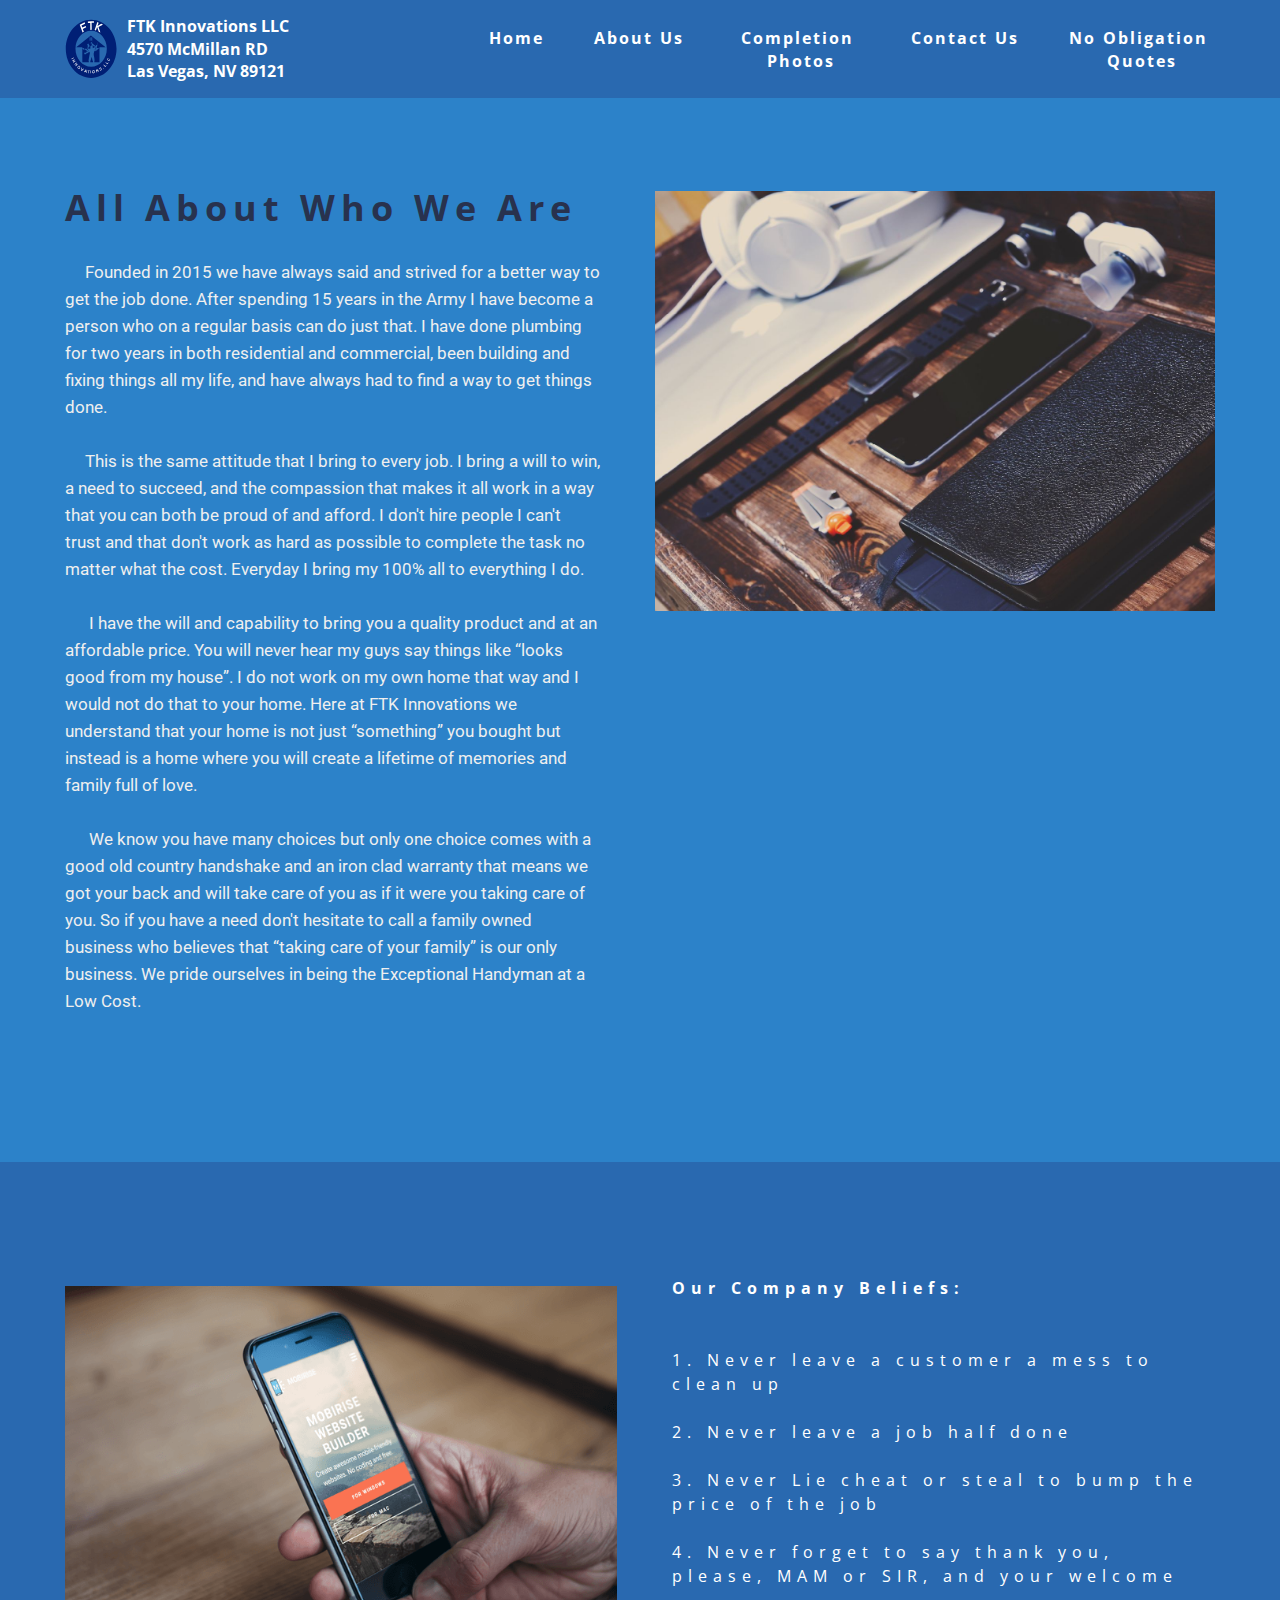
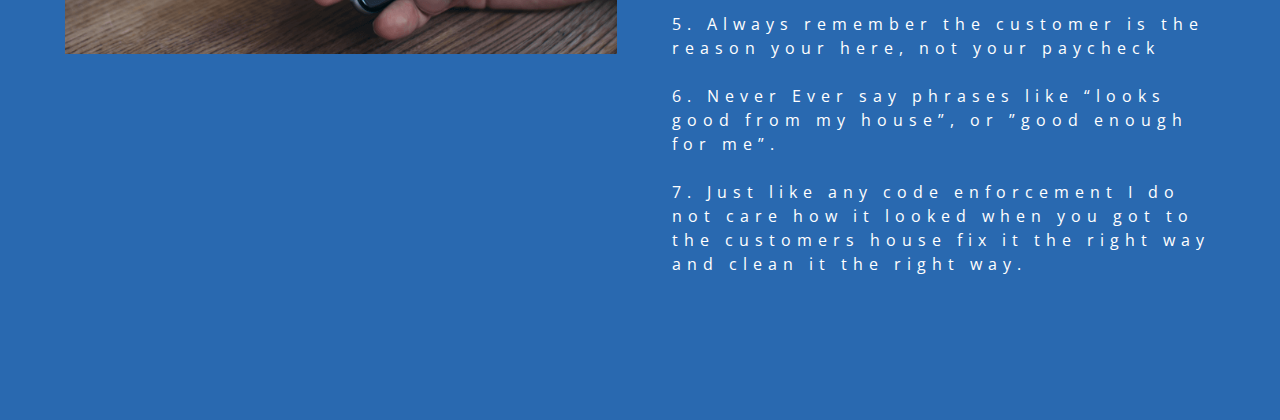
==== commit 2b2acfde: "create github pages" ====
--- a/AboutUs.html
+++ b/AboutUs.html
@@ -33,7 +33,7 @@
                 <div class="mbr-navbar__column mbr-navbar__menu">
                     <nav class="mbr-navbar__menu-box mbr-navbar__menu-box--inline-right">
                         <div class="mbr-navbar__column">
-                            <ul class="mbr-navbar__items mbr-navbar__items--right float-left mbr-buttons mbr-buttons--freeze mbr-buttons--right btn-decorator mbr-buttons--active mbr-buttons--only-links"> <li class="mbr-navbar__item"><a class="mbr-buttons__link btn text-white" href="index.html">Home</a></li>  <li class="mbr-navbar__item"><a class="mbr-buttons__link btn text-white" href="AboutUs.html">About Us&nbsp;</a></li>  <li class="mbr-navbar__item"><a class="mbr-buttons__link btn text-white" href="Completed Project Photos.html">Completion&nbsp;<br>Photos<br></a></li>  <li class="mbr-navbar__item"><a class="mbr-buttons__link btn text-white" href="Contactus.html">Conact Us</a></li> <li class="mbr-navbar__item"><a class="mbr-buttons__link btn text-white" href="noobligationquote.html" target="_blank">No Obligation&nbsp;<br>Quotes<br></a></li> </ul>                            
+                            <ul class="mbr-navbar__items mbr-navbar__items--right float-left mbr-buttons mbr-buttons--freeze mbr-buttons--right btn-decorator mbr-buttons--active mbr-buttons--only-links"> <li class="mbr-navbar__item"><a class="mbr-buttons__link btn text-white" href="index.html">Home</a></li>  <li class="mbr-navbar__item"><a class="mbr-buttons__link btn text-white" href="AboutUs.html">About Us&nbsp;</a></li>  <li class="mbr-navbar__item"><a class="mbr-buttons__link btn text-white" href="Completed Project Photos.html">Completion&nbsp;<br>Photos<br></a></li>  <li class="mbr-navbar__item"><a class="mbr-buttons__link btn text-white" href="Contactus.html">Contact Us</a></li> <li class="mbr-navbar__item"><a class="mbr-buttons__link btn text-white" href="noobligationquote.html" target="_blank">No Obligation&nbsp;<br>Quotes<br></a></li> </ul>                            
                             
                         </div>
                     </nav>
@@ -43,7 +43,7 @@
     </div>
 </section>
 
-<section class="engine"><a rel="external" href="https://mobirise.com">easy mobile site development software</a></section><section class="mbr-section mbr-section--relative mbr-after-navbar" id="msg-box4-g" style="background-color: rgb(44, 130, 201);">
+<section class="engine"><a rel="external" href="https://mobirise.com">simple wysiwyg web site development software download</a></section><section class="mbr-section mbr-section--relative mbr-after-navbar" id="msg-box4-g" style="background-color: rgb(44, 130, 201);">
     
     <div class="mbr-section__container mbr-section__container--isolated container" style="padding-top: 93px; padding-bottom: 93px;">
         <div class="row">
--- a/assets/mobirise/css/mbr-additional.css
+++ b/assets/mobirise/css/mbr-additional.css
@@ -37,6 +37,12 @@
 }
 #header4-w P {
   color: #3d8eb9;
+}
+#content4-y .mbr-section__col .mbr-header__text {
+  text-align: center;
+}
+#content4-y P {
+  text-align: center;
 }
 
 
@@ -146,6 +152,8 @@
 
 
 
+
+
 #menu-4 .mbr-brand__name {
   font-size: 16px;
 }
@@ -175,9 +183,17 @@
   color: #ffffff;
 }
 #msg-box4-s .mbr-article {
-  color: #ffffff;
+  color: #efefef;
+  font-family: 'Open Sans', sans-serif;
+  font-size: 20px;
 }
 #msg-box4-s .mbr-article P {
   font-family: 'Open Sans', sans-serif;
   font-size: 20px;
 }
+#msg-box4-s .btn {
+  font-family: 'Open Sans', sans-serif;
+}
+#msg-box4-s .mbr-article H2 {
+  font-size: 12px;
+}
